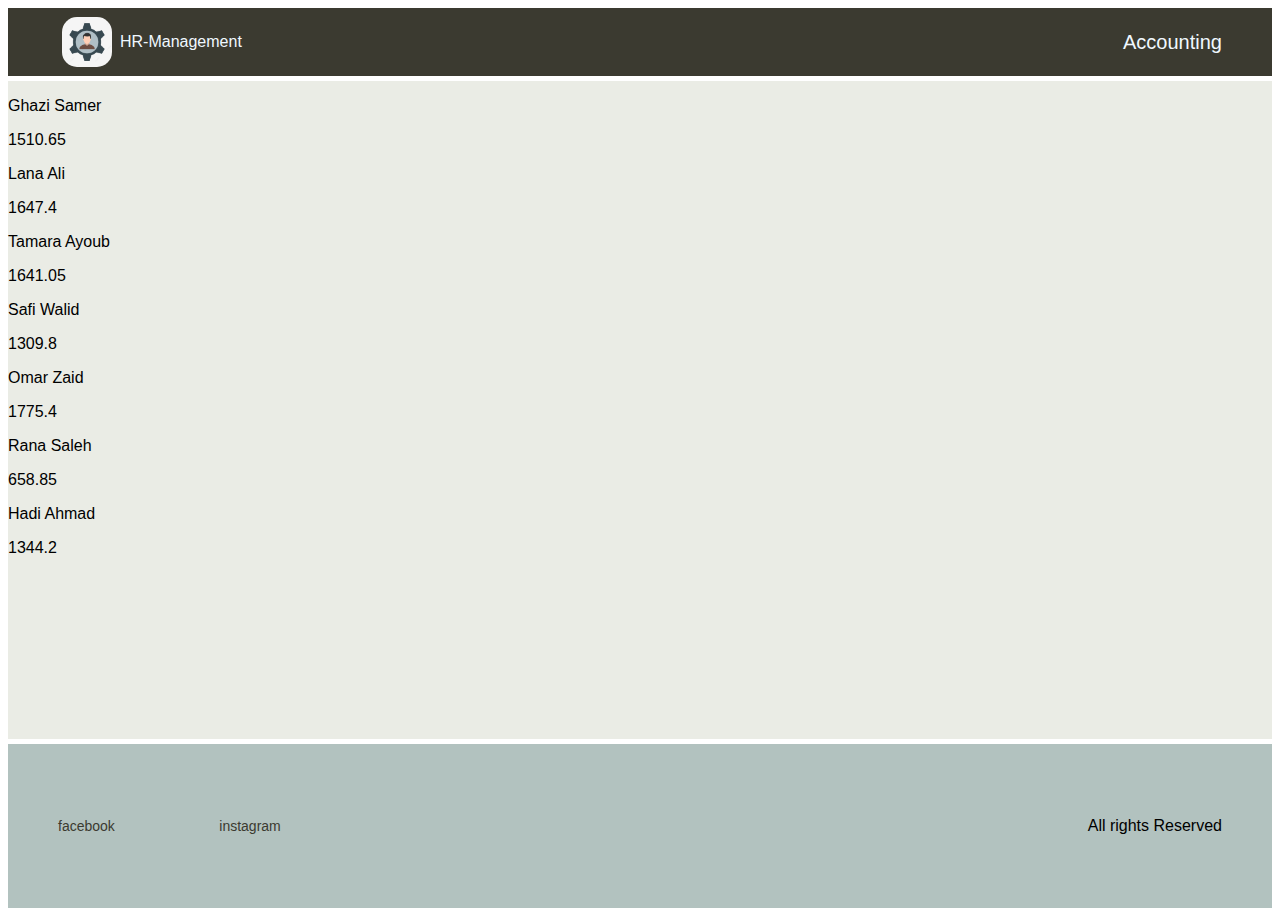
==== index.html @ 3446cf1b "Accounting" ====
<!DOCTYPE html>
<html lang="en">
<head>
    <link rel="stylesheet" href="./style/index-style.css">
    <meta charset="UTF-8">
    <meta http-equiv="X-UA-Compatible" content="IE=edge">
    <meta name="viewport" content="width=device-width, initial-scale=1.0">
    <title>Home</title>
</head>
<body>
    
    <div class="container">

        <nav>
            <div class="logo-container">
                <img src="./style/assest/HR-logo.jpg" alt="" class="logo">
                <p class="logo-text">HR-Management</p>
            </div>

            <a href="./accounting.html" class="navLink1">Accounting</a>
        </nav>
        
        <main>
            <script src="./js/app.js"></script>
        </main>
        
       
        
        <footer>
            <div class="links-container">
                <a href="https://www.facebook.com" class="links">facebook</a>
                <a href="https://www.instagram.com" class="links">instagram</a>
            </div>
            <div class="copy-right">
                <p>All rights Reserved</p>
            </div>
        </footer>

    </div>

</body>
</html>
---- style/index-style.css ----
.container {
    font-family: sans-serif;
    display: grid;
    height: 100vh;
    grid-template-columns: 1fr 1fr 1fr;
    grid-template-rows: 0.2fr 2fr 0.5fr;
    grid-template-areas: 
    "nav nav nav"
    "main main main"
    "footer footer footer";
    grid-gap: 0.3rem;
}

nav {
    background-color: #3b3a30;
    grid-area: nav;
    align-items: center;
    justify-content: space-between;
    display: flex;
    flex-wrap: wrap;
}

.logo-container {
    margin: 5px 50px;
    display: flex;
    align-items: center;
}

.logo {
    width: 50px;
    border-radius: 15px;
    margin: 4px;
}

.logo-text{
    font-size: 16px;
    font-weight: 500;
    color: aliceblue;
    margin: 4px;
}

.navLink1 {
    margin: 5px 50px;
    text-decoration: none;
    color: aliceblue;
    float: right;
    font-size: 20px;
}

main {
    background-color: #eaece5 ;
    grid-area: main;
}



footer {
    background-color: #b2c2bf;
    grid-area: footer;
    display: flex;
    align-content: center;
    align-items: center;
    justify-content: space-between;
    background-color: #b2c2bf;
}



.links {
    margin: 10px 50px;
    text-decoration: none;
    color: #3b3a30;
    font-weight: 500;
    font-size: 14px;
}

.copy-right{
    margin: 5px 50px;
}
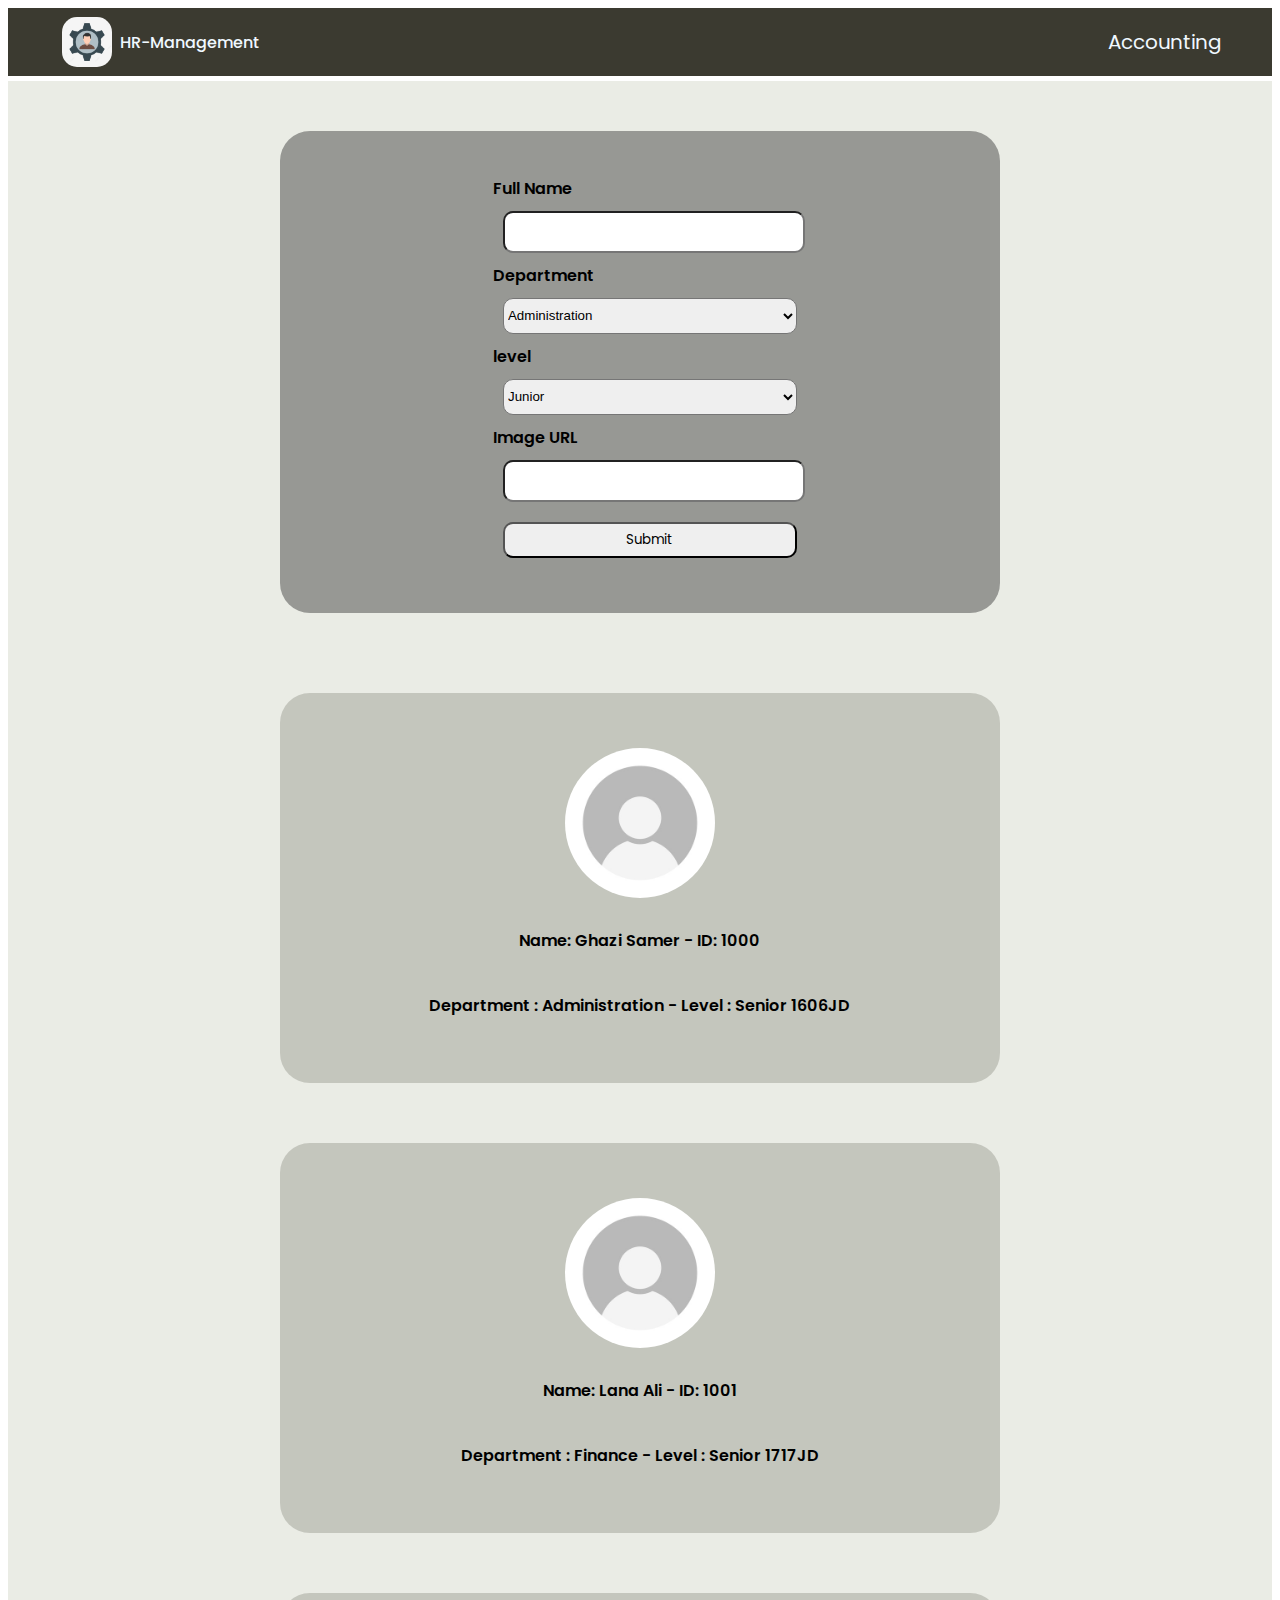
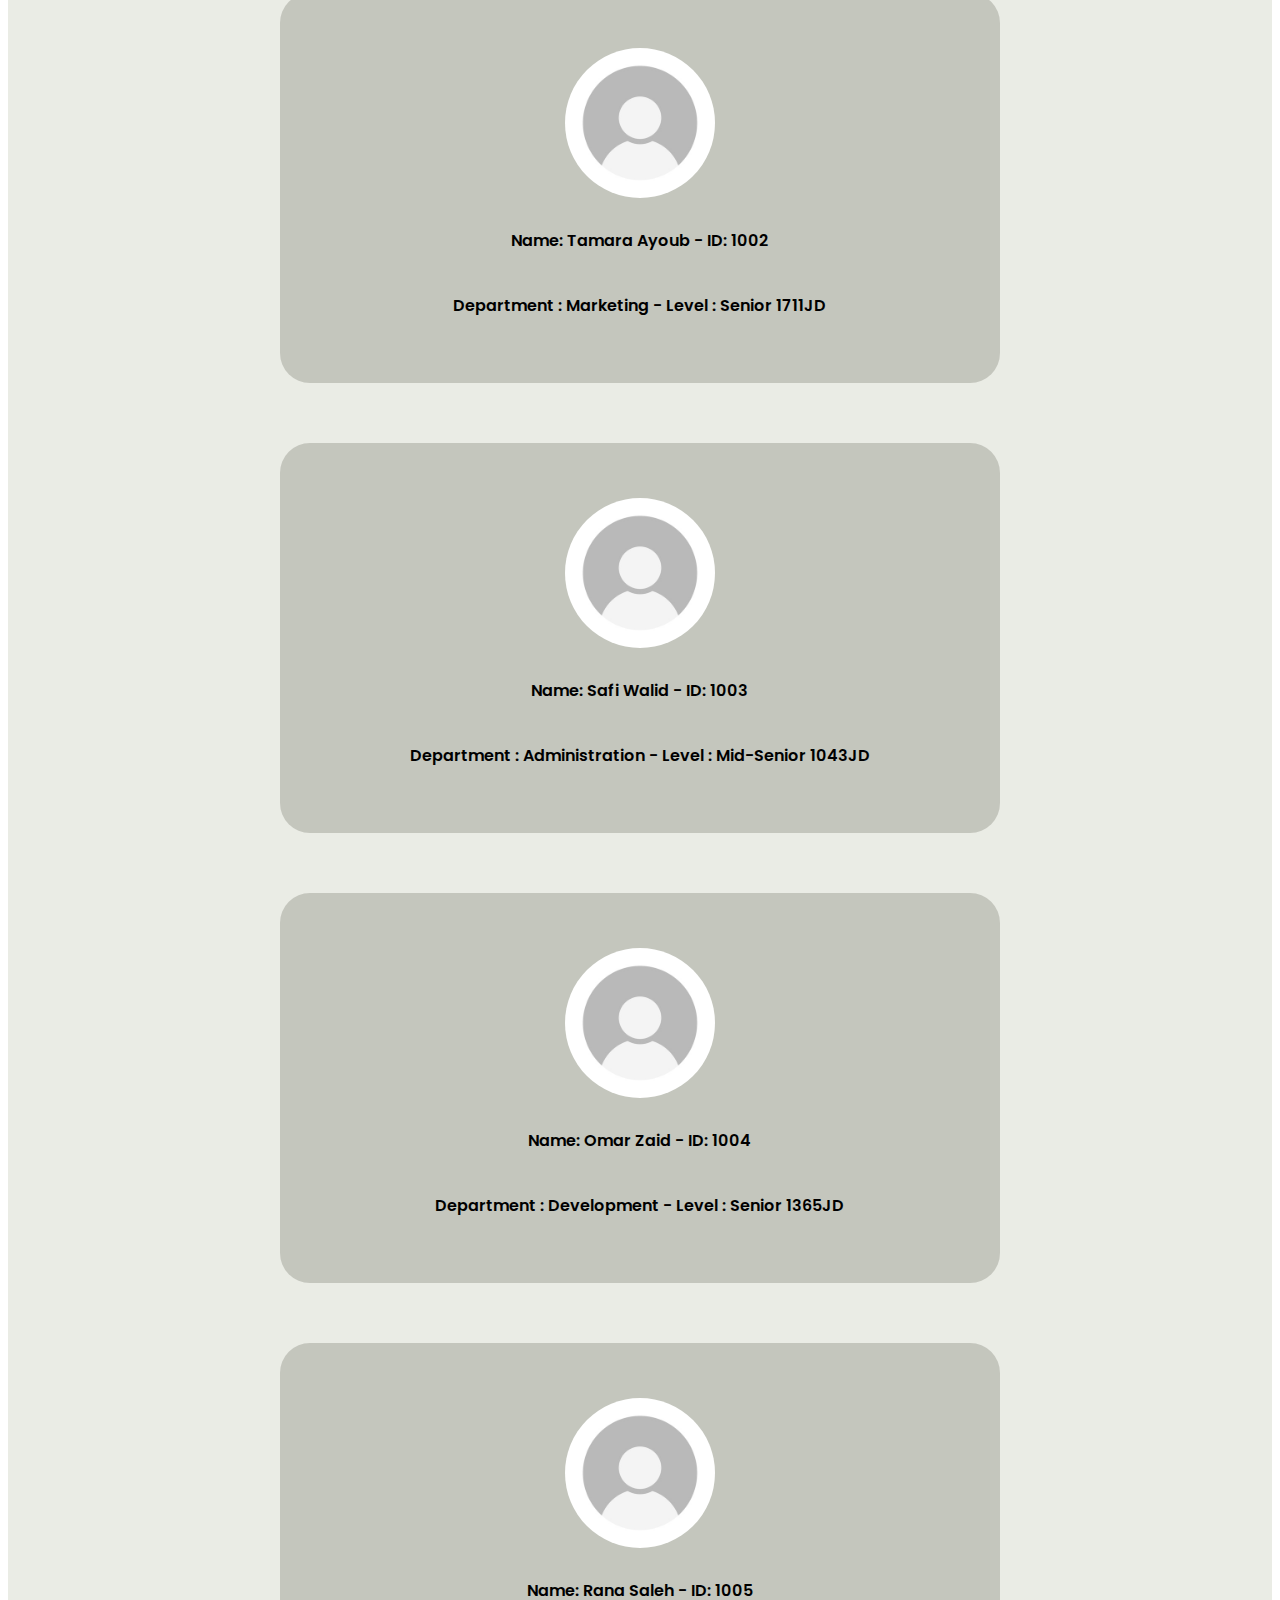
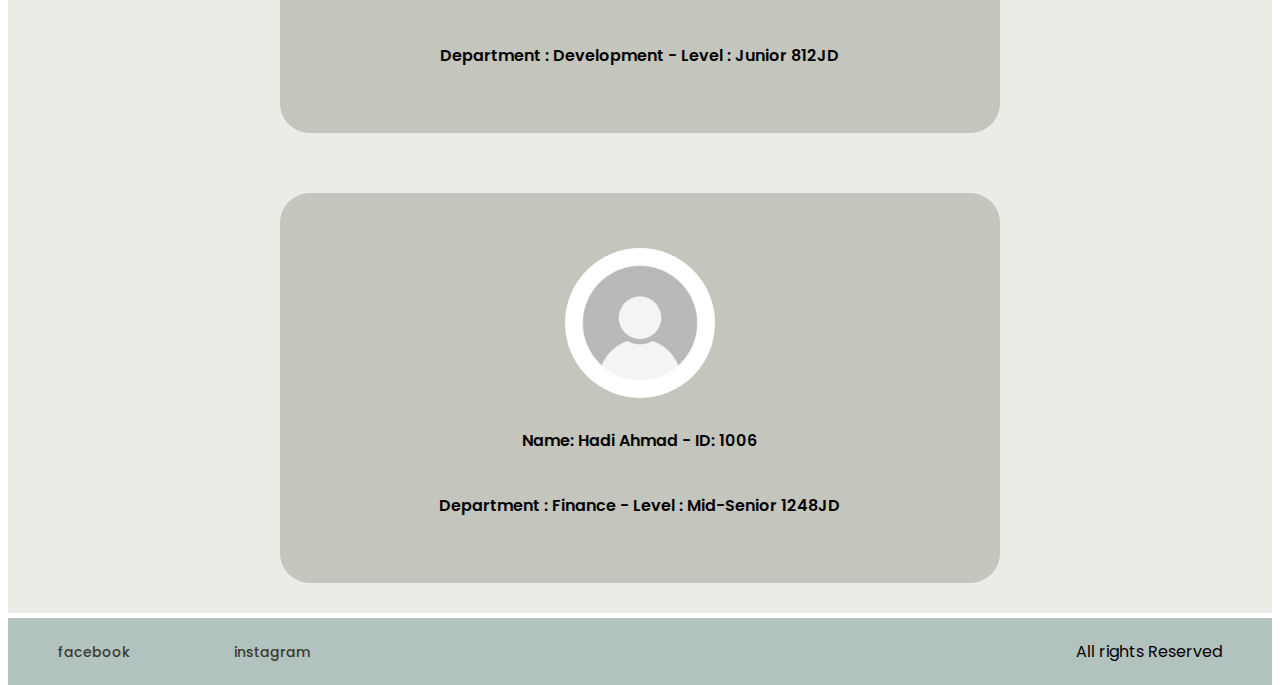
==== commit ce53a0ea: "insert employees" ====
--- a/index.html
+++ b/index.html
@@ -20,8 +20,44 @@
             <a href="./accounting.html" class="navLink1">Accounting</a>
         </nav>
         
-        <main>
+        <main id="main">
+            
+            <div class="submit_form">
+            <form id="form">
+                <label for="fullName">Full Name</label>
+                <input type="text" id="fullName" required> <br>
+
+                <label for="department">Department</label>
+                <select name="department" id="department">
+                    <option value="Administration">Administration</option>
+                    <option value="Finance">Marketing</option>
+                    <option value="Development">Development</option>
+                    <option value="Finance">Finance</option>
+                </select>
+
+                <br>
+
+                <label for="level">level</label>
+                <select name="level" id="level">
+                    <option value="Junior">Junior</option>
+                    <option value="Mid-Senior">Mid-Senior</option>
+                    <option value="Senior">Senior</option>
+                </select>
+
+                <br>
+
+                <label for="image">Image URL</label>
+                <input type="text" id="image" required>
+
+                <br>
+
+                <input type="submit" id="submit">
+
+            </form>
+        </div>
+
             <script src="./js/app.js"></script>
+
         </main>
         
        
--- a/style/index-style.css
+++ b/style/index-style.css
@@ -1,5 +1,8 @@
+@import url('https://fonts.googleapis.com/css2?family=Poppins:wght@300;400;500;600;700&display=swap');
+
+
 .container {
-    font-family: sans-serif;
+    font-family: 'Poppins', sans-serif;
     display: grid;
     height: 100vh;
     grid-template-columns: 1fr 1fr 1fr;
@@ -50,9 +53,58 @@
 main {
     background-color: #eaece5 ;
     grid-area: main;
+    display: flex;
+    flex-direction: column;
+    align-items: center;
 }
 
+.submit_form {
+    width: 70vh;
+    padding: 5vh;
+    margin: 50px;
+    display: flex;
+    flex-direction: column;
+    align-items: center;
+    font-weight: 600;
+    border-radius: 30px;
+    background-color: #38383877;
+}
 
+.empCard {
+    width: 70vh;
+    padding: 5vh;
+    margin: 30px;
+    display: flex;
+    flex-direction: column;
+    align-items: center;
+    font-weight: 600;
+    border-radius: 30px;
+    background-color: #3b3a3037;
+}
+
+img {
+    margin: 10px;
+    width: 150px;
+    border-radius: 50%;
+}
+
+span {
+    margin: 20px;
+}
+
+select , input{
+    width: 100%;
+    height: 4vh;
+    border-radius: 10px;
+    margin: 10px;
+}
+
+#submit {
+    margin: 10px;
+    width: 100%;
+    font-family: 'Poppins', sans-serif;
+    
+}
 
 footer {
     background-color: #b2c2bf;
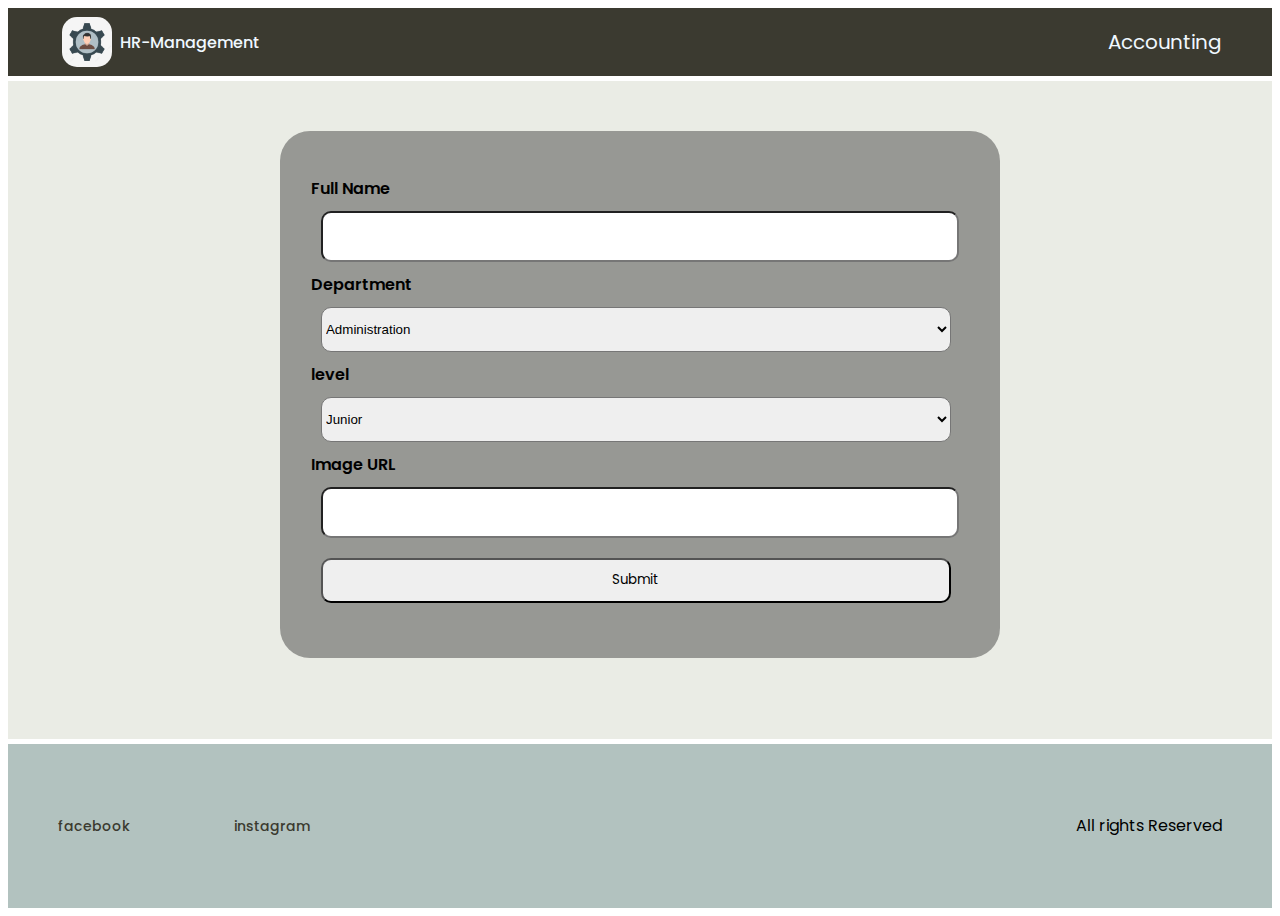
==== commit 103f5264: "accounting page done" ====
--- a/index.html
+++ b/index.html
@@ -30,7 +30,7 @@
                 <label for="department">Department</label>
                 <select name="department" id="department">
                     <option value="Administration">Administration</option>
-                    <option value="Finance">Marketing</option>
+                    <option value="Marketing">Marketing</option>
                     <option value="Development">Development</option>
                     <option value="Finance">Finance</option>
                 </select>
--- a/style/index-style.css
+++ b/style/index-style.css
@@ -93,15 +93,15 @@
 }
 
 select , input{
-    width: 100%;
-    height: 4vh;
+    width: 70vh;
+    height: 5vh;
     border-radius: 10px;
     margin: 10px;
 }
 
 #submit {
     margin: 10px;
-    width: 100%;
+    width: 70vh;
     font-family: 'Poppins', sans-serif;
     
 }
